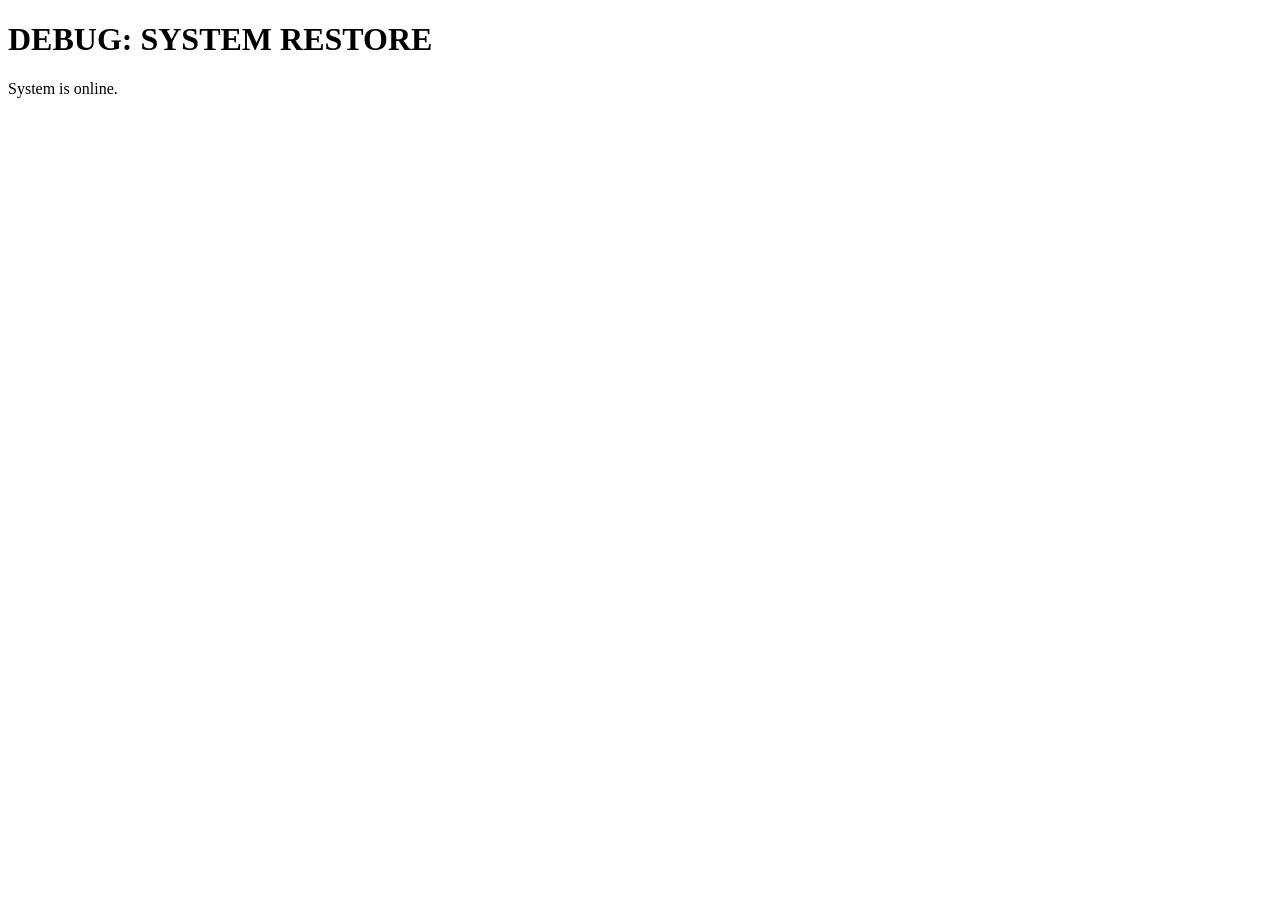
==== index.html @ f0e8df09 "Initial project setup" ====
<!DOCTYPE html>
<html lang="zh-Hant">
<head>
    <meta charset="UTF-8">
    <meta name="viewport" content="width=device-width, initial-scale=1.0">
    <title>DEBUG: SYSTEM RESTORE</title>
</head>
<body>
    <h1>DEBUG: SYSTEM RESTORE</h1>
    <p>System is online.</p>
</body>
</html>
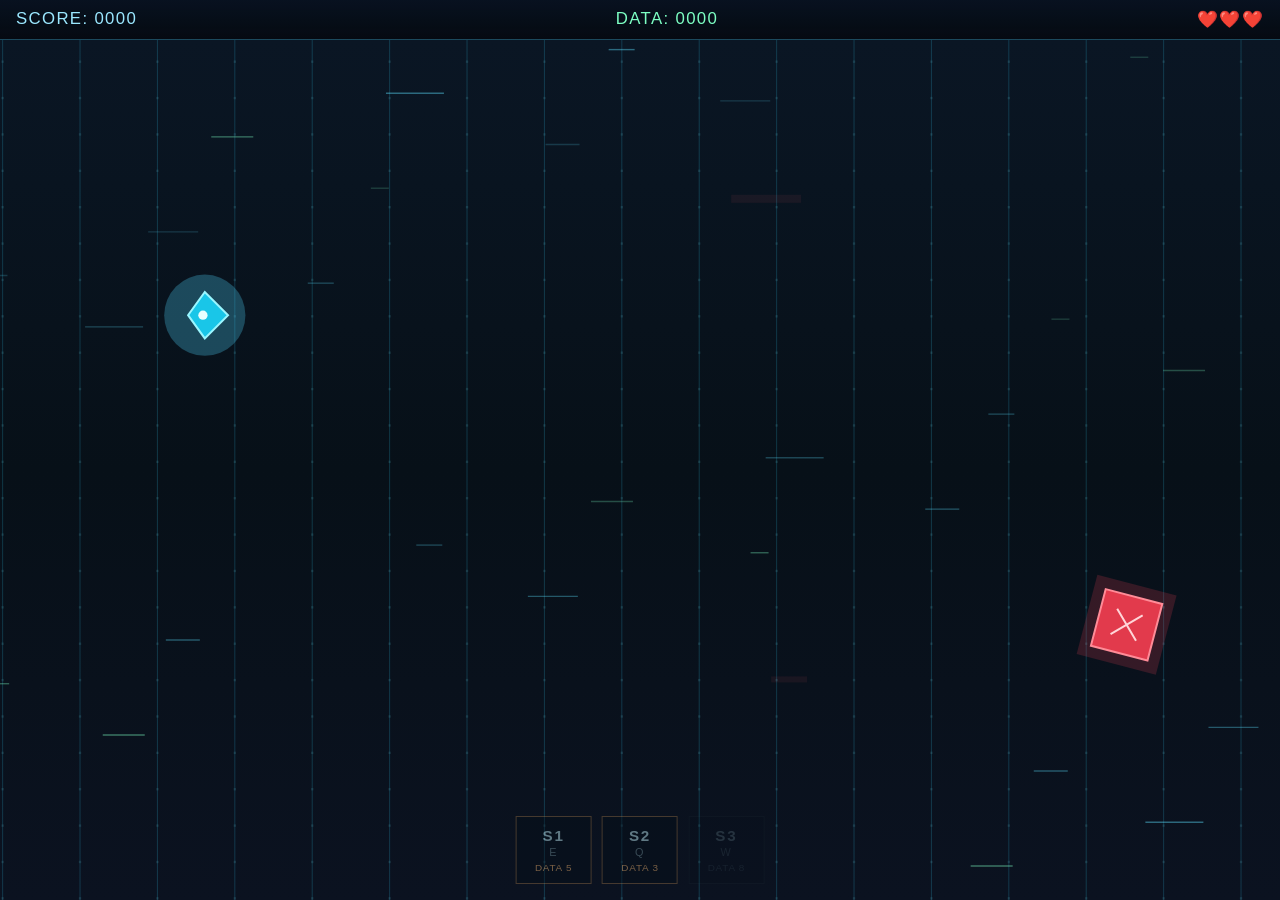
==== commit 4e7105b3: "Add files via upload" ====
--- a/index.html
+++ b/index.html
@@ -1,12 +1,147 @@
-<!DOCTYPE html>
-<html lang="zh-Hant">
-<head>
-    <meta charset="UTF-8">
-    <meta name="viewport" content="width=device-width, initial-scale=1.0">
-    <title>DEBUG: SYSTEM RESTORE</title>
-</head>
-<body>
-    <h1>DEBUG: SYSTEM RESTORE</h1>
-    <p>System is online.</p>
-</body>
+<!DOCTYPE html>
+<html lang="zh-Hant">
+<head>
+    <meta charset="UTF-8">
+    <meta
+        name="viewport"
+        content="width=device-width, initial-scale=1.0, maximum-scale=1.0, user-scalable=no"
+    >
+    <meta name="apple-mobile-web-app-capable" content="yes">
+
+    <title>DEBUG: SYSTEM RESTORE</title>
+
+    <link rel="stylesheet" href="css/style.css">
+</head>
+
+<body>
+
+<div id="app">
+
+    <header class="hud" aria-live="polite">
+
+        <div class="hud-item hud-score">
+            SCORE: <span id="score">0000</span>
+        </div>
+
+        <div class="hud-item hud-data">
+            DATA: <span id="data-count">0000</span>
+        </div>
+
+        <div
+            class="hud-item hud-hp"
+            id="hp"
+            aria-label="HP"
+        >
+            ❤️❤️❤️
+        </div>
+
+    </header>
+
+
+    <main id="playfield">
+
+        <canvas
+            id="game"
+            aria-label="DEBUG SYSTEM RESTORE game area"
+        ></canvas>
+
+
+        <!-- 技能按鈕 -->
+        <div id="skill-hud" aria-label="Skills">
+
+            <button
+                class="skill-button"
+                id="skill-s1"
+                type="button"
+            >
+                <span class="skill-name">S1</span>
+                <span class="skill-key">E</span>
+                <span class="skill-status">READY</span>
+            </button>
+
+
+            <button
+                class="skill-button"
+                id="skill-s2"
+                type="button"
+            >
+                <span class="skill-name">S2</span>
+                <span class="skill-key">Q</span>
+                <span class="skill-status">READY</span>
+            </button>
+
+
+            <button
+                class="skill-button skill-locked"
+                id="skill-s3"
+                type="button"
+            >
+                <span class="skill-name">S3</span>
+                <span class="skill-key">W</span>
+                <span class="skill-status">LOCKED</span>
+            </button>
+
+        </div>
+
+
+        <!-- Game Over -->
+        <div
+            id="game-over"
+            class="overlay hidden"
+            role="dialog"
+            aria-modal="true"
+        >
+
+            <div class="overlay-panel">
+
+                <p class="overlay-kicker">
+                    CORRUPTION CRITICAL
+                </p>
+
+                <h1>SYSTEM FAILURE</h1>
+
+                <p class="overlay-stat">
+                    SCORE
+                    <span id="final-score">0000</span>
+                </p>
+
+                <p class="overlay-stat">
+                    DATA
+                    <span id="final-data">0000</span>
+                </p>
+
+                <button
+                    id="restart-btn"
+                    type="button"
+                >
+                    RESTART
+                </button>
+
+                <p class="overlay-hint">
+                    TAP / SPACE TO REBOOT
+                </p>
+
+            </div>
+
+        </div>
+
+    </main>
+
+</div>
+
+
+<script src="js/config.js"></script>
+<script src="js/difficulty.js"></script>
+<script src="js/state.js"></script>
+<script src="js/player.js"></script>
+<script src="js/obstacles.js"></script>
+<script src="js/collectibles.js"></script>
+<script src="js/patterns.js"></script>
+<script src="js/collision.js"></script>
+<script src="js/render.js"></script>
+<script src="js/input.js"></script>
+<script src="js/game.js"></script>
+<script src="js/main.js"></script>
+
+</body>
 </html>
--- a/css/style.css
+++ b/css/style.css
@@ -0,0 +1,476 @@
+*,
+*::before,
+*::after {
+    box-sizing: border-box;
+    margin: 0;
+    padding: 0;
+}
+
+html,
+body {
+    width: 100%;
+    height: 100%;
+    min-height: 100%;
+
+    overflow: hidden;
+
+    background: #05080f;
+    color: #c8f7ff;
+
+    font-family:
+        "Segoe UI",
+        "Noto Sans TC",
+        sans-serif;
+
+    touch-action: none;
+    user-select: none;
+    -webkit-user-select: none;
+}
+
+#app {
+    display: flex;
+    flex-direction: column;
+
+    width: 100%;
+    height: 100%;
+
+    min-height: 100vh;
+    min-height: 100dvh;
+}
+
+
+.hud {
+    display: flex;
+    align-items: center;
+    justify-content: space-between;
+
+    gap: 0.5rem;
+
+    padding: 0.55rem 1rem;
+
+    background:
+        linear-gradient(
+            180deg,
+            rgba(8, 18, 32, 0.96),
+            rgba(5, 10, 18, 0.88)
+        );
+
+    border-bottom:
+        1px solid
+        rgba(80, 220, 255, 0.28);
+
+    font-variant-numeric: tabular-nums;
+
+    letter-spacing: 0.08em;
+
+    font-size:
+        clamp(
+            0.85rem,
+            2.6vw,
+            1.05rem
+        );
+
+    flex-shrink: 0;
+
+    z-index: 2;
+}
+
+.hud-item {
+    white-space: nowrap;
+}
+
+.hud-score {
+    color: #9be8ff;
+}
+
+.hud-data {
+    color: #7dffc3;
+}
+
+.hud.inverted {
+    border-bottom-color:
+        rgba(199, 125, 255, 0.7);
+
+    box-shadow:
+        0 0 18px
+        rgba(170, 80, 255, 0.35);
+}
+
+.hud.inverted .hud-score,
+.hud.inverted .hud-data {
+    color: #e2b6ff;
+}
+
+
+/* =========================
+   PLAYFIELD
+   ========================= */
+
+#playfield {
+    position: relative;
+
+    flex: 1 1 0;
+
+    height: 0;
+    min-height: 0;
+
+    width: 100%;
+
+    background: #05080f;
+}
+
+#game {
+    position: absolute;
+
+    inset: 0;
+
+    display: block;
+
+    width: 100%;
+    height: 100%;
+
+    cursor: pointer;
+
+    touch-action: none;
+}
+
+
+/* =========================
+   SKILL HUD
+   ========================= */
+
+#skill-hud {
+    position: absolute;
+
+    left: 50%;
+
+    bottom:
+        clamp(
+            0.65rem,
+            3vw,
+            1rem
+        );
+
+    transform: translateX(-50%);
+
+    display: flex;
+
+    gap: 0.65rem;
+
+    z-index: 4;
+
+    pointer-events: auto;
+}
+
+.skill-button {
+    position: relative;
+
+    width: 76px;
+    min-height: 68px;
+
+    border:
+        1px solid
+        rgba(125, 255, 195, 0.65);
+
+    background:
+        rgba(5, 15, 25, 0.88);
+
+    color: #c8f7ff;
+
+    display: flex;
+
+    flex-direction: column;
+
+    align-items: center;
+    justify-content: center;
+
+    gap: 0.1rem;
+
+    cursor: pointer;
+
+    font-family: inherit;
+
+    -webkit-tap-highlight-color: transparent;
+
+    transition:
+        transform 0.08s ease,
+        background 0.12s ease,
+        opacity 0.2s ease,
+        box-shadow 0.15s ease;
+}
+
+.skill-button:active {
+    transform: scale(0.92);
+
+    background:
+        rgba(125, 255, 195, 0.18);
+
+    box-shadow:
+        0 0 18px
+        rgba(125, 255, 195, 0.2);
+}
+
+.skill-name {
+    font-size: 0.95rem;
+
+    font-weight: 700;
+
+    letter-spacing: 0.12em;
+}
+
+.skill-key {
+    font-size: 0.68rem;
+
+    color:
+        rgba(200, 247, 255, 0.55);
+
+    letter-spacing: 0.12em;
+}
+
+.skill-status {
+    margin-top: 0.15rem;
+
+    font-size: 0.62rem;
+
+    color: #7dffc3;
+
+    letter-spacing: 0.08em;
+
+    font-variant-numeric: tabular-nums;
+}
+
+
+/* Skill cooldown */
+
+.skill-button.cooldown {
+    opacity: 0.48;
+
+    border-color:
+        rgba(200, 247, 255, 0.25);
+}
+
+.skill-button.cooldown .skill-status {
+    color: #9be8ff;
+}
+
+
+/* DATA 不足 */
+
+.skill-button.not-enough-data {
+    border-color:
+        rgba(255, 180, 100, 0.55);
+}
+
+.skill-button.not-enough-data .skill-status {
+    color: #ffbd72;
+}
+
+
+/* S3 尚未解鎖 */
+
+.skill-button.skill-locked {
+    opacity: 0.32;
+
+    border-color:
+        rgba(200, 247, 255, 0.18);
+}
+
+.skill-button.skill-locked .skill-status {
+    color:
+        rgba(200, 247, 255, 0.45);
+}
+
+
+/* 電腦 */
+
+@media (min-width: 768px) {
+
+    #skill-hud {
+        opacity: 0.45;
+    }
+
+    .skill-button:hover {
+        opacity: 1;
+
+        border-color: #7dffc3;
+
+        box-shadow:
+            0 0 18px
+            rgba(125, 255, 195, 0.16);
+    }
+}
+
+
+/* 平板 / 手機 */
+
+@media (max-width: 767px) {
+
+    #skill-hud {
+        right: 0.8rem;
+
+        gap: 0.55rem;
+    }
+
+    .skill-button {
+        width: 4.1rem;
+        height: 4.1rem;
+    }
+}
+
+
+/* 小螢幕 */
+
+@media (max-width: 520px) {
+
+    .hud {
+        padding:
+            0.45rem
+            0.7rem;
+
+        letter-spacing: 0.04em;
+    }
+
+    #skill-hud {
+        gap: 0.4rem;
+    }
+
+    .skill-button {
+        width: 68px;
+        min-height: 62px;
+    }
+}
+
+
+/* 橫向平板 */
+
+@media (orientation: landscape)
+and (max-height: 500px) {
+
+    #skill-hud {
+        bottom: 0.45rem;
+    }
+
+    .skill-button {
+        width: 64px;
+        min-height: 54px;
+    }
+}
+
+
+/* =========================
+   GAME OVER
+   ========================= */
+
+.overlay {
+    position: absolute;
+
+    inset: 0;
+
+    display: flex;
+
+    align-items: center;
+    justify-content: center;
+
+    background:
+        rgba(3, 6, 12, 0.72);
+
+    backdrop-filter: blur(4px);
+
+    z-index: 5;
+}
+
+.overlay.hidden {
+    display: none;
+}
+
+.overlay-panel {
+    text-align: center;
+
+    padding:
+        1.6rem
+        1.8rem;
+
+    border:
+        1px solid
+        rgba(255, 90, 90, 0.45);
+
+    background:
+        rgba(12, 8, 16, 0.92);
+
+    box-shadow:
+        0 0 32px
+        rgba(255, 60, 80, 0.18);
+
+    max-width: 92vw;
+}
+
+.overlay-kicker {
+    color: #ff7a86;
+
+    letter-spacing: 0.28em;
+
+    font-size: 0.72rem;
+
+    margin-bottom: 0.45rem;
+}
+
+.overlay-panel h1 {
+    font-size:
+        clamp(
+            1.4rem,
+            5vw,
+            2.1rem
+        );
+
+    letter-spacing: 0.12em;
+
+    color: #ffe8ea;
+
+    margin-bottom: 1rem;
+}
+
+.overlay-stat {
+    color: #9be8ff;
+
+    letter-spacing: 0.16em;
+
+    margin: 0.2rem 0;
+}
+
+#restart-btn {
+    margin-top: 1.15rem;
+
+    padding:
+        0.7rem
+        1.6rem;
+
+    border:
+        1px solid
+        #7dffc3;
+
+    background: transparent;
+
+    color: #7dffc3;
+
+    letter-spacing: 0.22em;
+
+    font-size: 0.9rem;
+
+    cursor: pointer;
+}
+
+#restart-btn:active {
+    background:
+        rgba(125, 255, 195, 0.14);
+}
+
+.overlay-hint {
+    margin-top: 0.75rem;
+
+    color:
+        rgba(200, 247, 255, 0.55);
+
+    font-size: 0.72rem;
+
+    letter-spacing: 0.14em;
+}
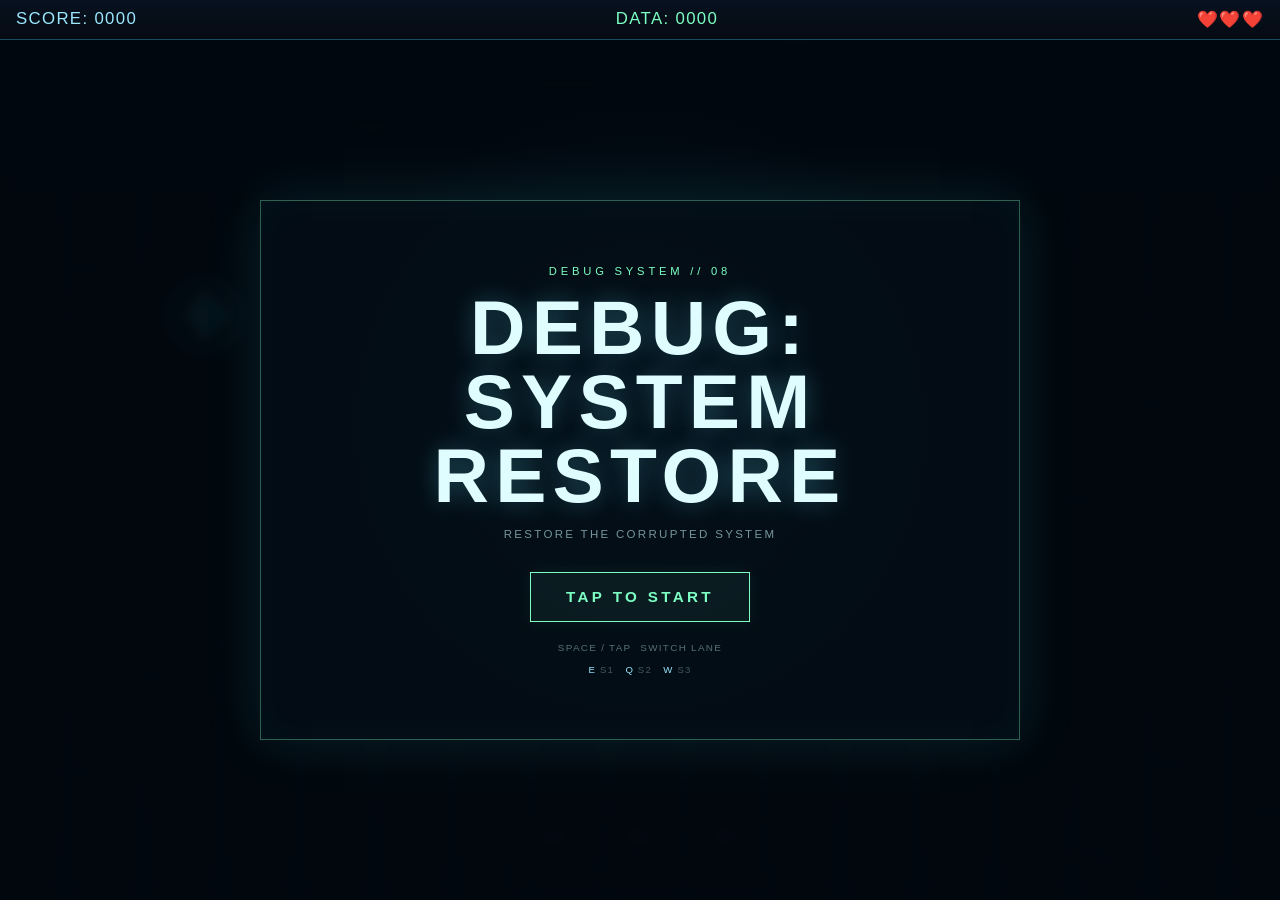
==== commit 30a008b5: "Add files via upload" ====
--- a/index.html
+++ b/index.html
@@ -1,147 +1,186 @@
-<!DOCTYPE html>
-<html lang="zh-Hant">
-<head>
-    <meta charset="UTF-8">
-    <meta
-        name="viewport"
-        content="width=device-width, initial-scale=1.0, maximum-scale=1.0, user-scalable=no"
-    >
-    <meta name="apple-mobile-web-app-capable" content="yes">
-
-    <title>DEBUG: SYSTEM RESTORE</title>
-
-    <link rel="stylesheet" href="css/style.css">
-</head>
-
-<body>
-
-<div id="app">
-
-    <header class="hud" aria-live="polite">
-
-        <div class="hud-item hud-score">
-            SCORE: <span id="score">0000</span>
-        </div>
-
-        <div class="hud-item hud-data">
-            DATA: <span id="data-count">0000</span>
-        </div>
-
-        <div
-            class="hud-item hud-hp"
-            id="hp"
-            aria-label="HP"
-        >
-            ❤️❤️❤️
-        </div>
-
-    </header>
-
-
-    <main id="playfield">
-
-        <canvas
-            id="game"
-            aria-label="DEBUG SYSTEM RESTORE game area"
-        ></canvas>
-
-
-        <!-- 技能按鈕 -->
-        <div id="skill-hud" aria-label="Skills">
-
-            <button
-                class="skill-button"
-                id="skill-s1"
-                type="button"
-            >
-                <span class="skill-name">S1</span>
-                <span class="skill-key">E</span>
-                <span class="skill-status">READY</span>
-            </button>
-
-
-            <button
-                class="skill-button"
-                id="skill-s2"
-                type="button"
-            >
-                <span class="skill-name">S2</span>
-                <span class="skill-key">Q</span>
-                <span class="skill-status">READY</span>
-            </button>
-
-
-            <button
-                class="skill-button skill-locked"
-                id="skill-s3"
-                type="button"
-            >
-                <span class="skill-name">S3</span>
-                <span class="skill-key">W</span>
-                <span class="skill-status">LOCKED</span>
-            </button>
-
-        </div>
-
-
-        <!-- Game Over -->
-        <div
-            id="game-over"
-            class="overlay hidden"
-            role="dialog"
-            aria-modal="true"
-        >
-
-            <div class="overlay-panel">
-
-                <p class="overlay-kicker">
-                    CORRUPTION CRITICAL
-                </p>
-
-                <h1>SYSTEM FAILURE</h1>
-
-                <p class="overlay-stat">
-                    SCORE
-                    <span id="final-score">0000</span>
-                </p>
-
-                <p class="overlay-stat">
-                    DATA
-                    <span id="final-data">0000</span>
-                </p>
-
-                <button
-                    id="restart-btn"
-                    type="button"
-                >
-                    RESTART
-                </button>
-
-                <p class="overlay-hint">
-                    TAP / SPACE TO REBOOT
-                </p>
-
-            </div>
-
-        </div>
-
-    </main>
-
-</div>
-
-
-<script src="js/config.js"></script>
-<script src="js/difficulty.js"></script>
-<script src="js/state.js"></script>
-<script src="js/player.js"></script>
-<script src="js/obstacles.js"></script>
-<script src="js/collectibles.js"></script>
-<script src="js/patterns.js"></script>
-<script src="js/collision.js"></script>
-<script src="js/render.js"></script>
-<script src="js/input.js"></script>
-<script src="js/game.js"></script>
-<script src="js/main.js"></script>
-
-</body>
+<!DOCTYPE html>
+<html lang="zh-Hant">
+<head>
+    <meta charset="UTF-8">
+    <meta
+        name="viewport"
+        content="width=device-width, initial-scale=1.0, maximum-scale=1.0, user-scalable=no"
+    >
+    <meta name="apple-mobile-web-app-capable" content="yes">
+
+    <title>DEBUG: SYSTEM RESTORE</title>
+
+    <link rel="stylesheet" href="css/style.css">
+</head>
+
+<body>
+
+<div id="app">
+
+    <header class="hud" aria-live="polite">
+
+        <div class="hud-item hud-score">
+            SCORE: <span id="score">0000</span>
+        </div>
+
+        <div class="hud-item hud-data">
+            DATA: <span id="data-count">0000</span>
+        </div>
+
+        <div
+            class="hud-item hud-hp"
+            id="hp"
+            aria-label="HP"
+        >
+            ❤️❤️❤️
+        </div>
+
+    </header>
+
+
+    <main id="playfield">
+
+        <canvas
+            id="game"
+            aria-label="DEBUG SYSTEM RESTORE game area"
+        ></canvas>
+
+
+        <!-- 技能按鈕 -->
+        <div id="skill-hud" aria-label="Skills">
+
+            <button
+                class="skill-button"
+                id="skill-s1"
+                type="button"
+            >
+                <span class="skill-name">S1</span>
+                <span class="skill-key">E</span>
+                <span class="skill-status">READY</span>
+            </button>
+
+
+            <button
+                class="skill-button"
+                id="skill-s2"
+                type="button"
+            >
+                <span class="skill-name">S2</span>
+                <span class="skill-key">Q</span>
+                <span class="skill-status">READY</span>
+            </button>
+
+
+            <button
+                class="skill-button"
+                id="skill-s3"
+                type="button"
+            >
+                <span class="skill-name">S3</span>
+                <span class="skill-key">W</span>
+                <span class="skill-status">LOCKED</span>
+            </button>
+
+        </div>
+
+
+        <div id="start-screen" class="overlay start-screen" role="dialog" aria-modal="true">
+            <div class="start-panel">
+                <p class="start-kicker">DEBUG SYSTEM // 08</p>
+                <h1>DEBUG:<br>SYSTEM RESTORE</h1>
+                <p class="start-subtitle">RESTORE THE CORRUPTED SYSTEM</p>
+                <button id="start-btn" type="button" class="start-btn">TAP TO START</button>
+                <div class="start-controls">
+                    <span>SPACE / TAP</span><span>SWITCH LANE</span>
+                </div>
+                <div class="start-skills"><span>E</span> S1&nbsp;&nbsp; <span>Q</span> S2&nbsp;&nbsp; <span>W</span> S3</div>
+            </div>
+        </div>
+
+        <div id="boss-hud" class="boss-hud hidden" aria-live="polite">
+            <div class="boss-title">SYSTEM CORRUPTION // BOSS</div>
+            <div class="boss-bar"><div id="boss-hp-fill" class="boss-hp-fill"></div></div>
+            <div id="boss-hp-text" class="boss-hp-text">BOSS 24 / 24</div>
+        </div>
+
+        <div id="boss-warning" class="boss-warning hidden">
+            <div class="boss-warning-kicker">WARNING</div>
+            <div class="boss-warning-title">BOSS DETECTED</div>
+            <div class="boss-warning-sub">INCOMING FIRE // SYSTEM OVERRIDE</div>
+        </div>
+
+        <div id="victory" class="overlay hidden" role="dialog" aria-modal="true">
+            <div class="overlay-panel victory-panel">
+                <p class="overlay-kicker">SYSTEM RESTORED</p>
+                <h1>MISSION COMPLETE</h1>
+                <p class="overlay-stat">SCORE <span id="victory-score">0000</span></p>
+                <p class="overlay-stat">DATA <span id="victory-data">0000</span></p>
+                <p class="overlay-hint">THE CORRUPTION HAS BEEN CLEARED</p>
+                <button id="victory-restart-btn" type="button">PLAY AGAIN</button>
+                <p class="overlay-hint">TAP / SPACE TO REBOOT</p>
+            </div>
+        </div>
+
+        <!-- Game Over -->
+        <div
+            id="game-over"
+            class="overlay hidden"
+            role="dialog"
+            aria-modal="true"
+        >
+
+            <div class="overlay-panel">
+
+                <p class="overlay-kicker">
+                    CORRUPTION CRITICAL
+                </p>
+
+                <h1>SYSTEM FAILURE</h1>
+
+                <p class="overlay-stat">
+                    SCORE
+                    <span id="final-score">0000</span>
+                </p>
+
+                <p class="overlay-stat">
+                    DATA
+                    <span id="final-data">0000</span>
+                </p>
+
+                <button
+                    id="restart-btn"
+                    type="button"
+                >
+                    RESTART
+                </button>
+
+                <p class="overlay-hint">
+                    TAP / SPACE TO REBOOT
+                </p>
+
+            </div>
+
+        </div>
+
+    </main>
+
+</div>
+
+
+<script src="js/audio.js"></script>
+<script src="js/config.js"></script>
+<script src="js/difficulty.js"></script>
+<script src="js/state.js"></script>
+<script src="js/player.js"></script>
+<script src="js/obstacles.js"></script>
+<script src="js/collectibles.js"></script>
+<script src="js/patterns.js"></script>
+<script src="js/collision.js"></script>
+<script src="js/boss.js"></script>
+<script src="js/render.js"></script>
+<script src="js/input.js"></script>
+<script src="js/game.js"></script>
+<script src="js/main.js"></script>
+
+</body>
 </html>
--- a/css/style.css
+++ b/css/style.css
@@ -1,476 +1,705 @@
-*,
-*::before,
-*::after {
-    box-sizing: border-box;
-    margin: 0;
-    padding: 0;
-}
-
-html,
-body {
-    width: 100%;
-    height: 100%;
-    min-height: 100%;
-
-    overflow: hidden;
-
-    background: #05080f;
-    color: #c8f7ff;
-
-    font-family:
-        "Segoe UI",
-        "Noto Sans TC",
-        sans-serif;
-
-    touch-action: none;
-    user-select: none;
-    -webkit-user-select: none;
-}
-
-#app {
-    display: flex;
-    flex-direction: column;
-
-    width: 100%;
-    height: 100%;
-
-    min-height: 100vh;
-    min-height: 100dvh;
-}
-
-
-.hud {
-    display: flex;
-    align-items: center;
-    justify-content: space-between;
-
-    gap: 0.5rem;
-
-    padding: 0.55rem 1rem;
-
-    background:
-        linear-gradient(
-            180deg,
-            rgba(8, 18, 32, 0.96),
-            rgba(5, 10, 18, 0.88)
-        );
-
-    border-bottom:
-        1px solid
-        rgba(80, 220, 255, 0.28);
-
-    font-variant-numeric: tabular-nums;
-
-    letter-spacing: 0.08em;
-
-    font-size:
-        clamp(
-            0.85rem,
-            2.6vw,
-            1.05rem
-        );
-
-    flex-shrink: 0;
-
-    z-index: 2;
-}
-
-.hud-item {
-    white-space: nowrap;
-}
-
-.hud-score {
-    color: #9be8ff;
-}
-
-.hud-data {
-    color: #7dffc3;
-}
-
-.hud.inverted {
-    border-bottom-color:
-        rgba(199, 125, 255, 0.7);
-
-    box-shadow:
-        0 0 18px
-        rgba(170, 80, 255, 0.35);
-}
-
-.hud.inverted .hud-score,
-.hud.inverted .hud-data {
-    color: #e2b6ff;
-}
-
-
-/* =========================
-   PLAYFIELD
-   ========================= */
-
-#playfield {
-    position: relative;
-
-    flex: 1 1 0;
-
-    height: 0;
-    min-height: 0;
-
-    width: 100%;
-
-    background: #05080f;
-}
-
-#game {
-    position: absolute;
-
-    inset: 0;
-
-    display: block;
-
-    width: 100%;
-    height: 100%;
-
-    cursor: pointer;
-
-    touch-action: none;
-}
-
-
-/* =========================
-   SKILL HUD
-   ========================= */
-
-#skill-hud {
-    position: absolute;
-
-    left: 50%;
-
-    bottom:
-        clamp(
-            0.65rem,
-            3vw,
-            1rem
-        );
-
-    transform: translateX(-50%);
-
-    display: flex;
-
-    gap: 0.65rem;
-
-    z-index: 4;
-
-    pointer-events: auto;
-}
-
-.skill-button {
-    position: relative;
-
-    width: 76px;
-    min-height: 68px;
-
-    border:
-        1px solid
-        rgba(125, 255, 195, 0.65);
-
-    background:
-        rgba(5, 15, 25, 0.88);
-
-    color: #c8f7ff;
-
-    display: flex;
-
-    flex-direction: column;
-
-    align-items: center;
-    justify-content: center;
-
-    gap: 0.1rem;
-
-    cursor: pointer;
-
-    font-family: inherit;
-
-    -webkit-tap-highlight-color: transparent;
-
-    transition:
-        transform 0.08s ease,
-        background 0.12s ease,
-        opacity 0.2s ease,
-        box-shadow 0.15s ease;
-}
-
-.skill-button:active {
-    transform: scale(0.92);
-
-    background:
-        rgba(125, 255, 195, 0.18);
-
-    box-shadow:
-        0 0 18px
-        rgba(125, 255, 195, 0.2);
-}
-
-.skill-name {
-    font-size: 0.95rem;
-
-    font-weight: 700;
-
-    letter-spacing: 0.12em;
-}
-
-.skill-key {
-    font-size: 0.68rem;
-
-    color:
-        rgba(200, 247, 255, 0.55);
-
-    letter-spacing: 0.12em;
-}
-
-.skill-status {
-    margin-top: 0.15rem;
-
-    font-size: 0.62rem;
-
-    color: #7dffc3;
-
-    letter-spacing: 0.08em;
-
-    font-variant-numeric: tabular-nums;
-}
-
-
-/* Skill cooldown */
-
-.skill-button.cooldown {
-    opacity: 0.48;
-
-    border-color:
-        rgba(200, 247, 255, 0.25);
-}
-
-.skill-button.cooldown .skill-status {
-    color: #9be8ff;
-}
-
-
-/* DATA 不足 */
-
-.skill-button.not-enough-data {
-    border-color:
-        rgba(255, 180, 100, 0.55);
-}
-
-.skill-button.not-enough-data .skill-status {
-    color: #ffbd72;
-}
-
-
-/* S3 尚未解鎖 */
-
-.skill-button.skill-locked {
-    opacity: 0.32;
-
-    border-color:
-        rgba(200, 247, 255, 0.18);
-}
-
-.skill-button.skill-locked .skill-status {
-    color:
-        rgba(200, 247, 255, 0.45);
-}
-
-
-/* 電腦 */
-
-@media (min-width: 768px) {
-
-    #skill-hud {
-        opacity: 0.45;
-    }
-
-    .skill-button:hover {
-        opacity: 1;
-
-        border-color: #7dffc3;
-
-        box-shadow:
-            0 0 18px
-            rgba(125, 255, 195, 0.16);
-    }
-}
-
-
-/* 平板 / 手機 */
-
-@media (max-width: 767px) {
-
-    #skill-hud {
-        right: 0.8rem;
-
-        gap: 0.55rem;
-    }
-
-    .skill-button {
-        width: 4.1rem;
-        height: 4.1rem;
-    }
-}
-
-
-/* 小螢幕 */
-
-@media (max-width: 520px) {
-
-    .hud {
-        padding:
-            0.45rem
-            0.7rem;
-
-        letter-spacing: 0.04em;
-    }
-
-    #skill-hud {
-        gap: 0.4rem;
-    }
-
-    .skill-button {
-        width: 68px;
-        min-height: 62px;
-    }
-}
-
-
-/* 橫向平板 */
-
-@media (orientation: landscape)
-and (max-height: 500px) {
-
-    #skill-hud {
-        bottom: 0.45rem;
-    }
-
-    .skill-button {
-        width: 64px;
-        min-height: 54px;
-    }
-}
-
-
-/* =========================
-   GAME OVER
-   ========================= */
-
-.overlay {
-    position: absolute;
-
-    inset: 0;
-
-    display: flex;
-
-    align-items: center;
-    justify-content: center;
-
-    background:
-        rgba(3, 6, 12, 0.72);
-
-    backdrop-filter: blur(4px);
-
-    z-index: 5;
-}
-
-.overlay.hidden {
-    display: none;
-}
-
-.overlay-panel {
-    text-align: center;
-
-    padding:
-        1.6rem
-        1.8rem;
-
-    border:
-        1px solid
-        rgba(255, 90, 90, 0.45);
-
-    background:
-        rgba(12, 8, 16, 0.92);
-
-    box-shadow:
-        0 0 32px
-        rgba(255, 60, 80, 0.18);
-
-    max-width: 92vw;
-}
-
-.overlay-kicker {
-    color: #ff7a86;
-
-    letter-spacing: 0.28em;
-
-    font-size: 0.72rem;
-
-    margin-bottom: 0.45rem;
-}
-
-.overlay-panel h1 {
-    font-size:
-        clamp(
-            1.4rem,
-            5vw,
-            2.1rem
-        );
-
-    letter-spacing: 0.12em;
-
-    color: #ffe8ea;
-
-    margin-bottom: 1rem;
-}
-
-.overlay-stat {
-    color: #9be8ff;
-
-    letter-spacing: 0.16em;
-
-    margin: 0.2rem 0;
-}
-
-#restart-btn {
-    margin-top: 1.15rem;
-
-    padding:
-        0.7rem
-        1.6rem;
-
-    border:
-        1px solid
-        #7dffc3;
-
-    background: transparent;
-
-    color: #7dffc3;
-
-    letter-spacing: 0.22em;
-
-    font-size: 0.9rem;
-
-    cursor: pointer;
-}
-
-#restart-btn:active {
-    background:
-        rgba(125, 255, 195, 0.14);
-}
-
-.overlay-hint {
-    margin-top: 0.75rem;
-
-    color:
-        rgba(200, 247, 255, 0.55);
-
-    font-size: 0.72rem;
-
-    letter-spacing: 0.14em;
-}+*,
+*::before,
+*::after {
+    box-sizing: border-box;
+    margin: 0;
+    padding: 0;
+}
+
+html,
+body {
+    width: 100%;
+    height: 100%;
+    min-height: 100%;
+
+    overflow: hidden;
+
+    background: #05080f;
+    color: #c8f7ff;
+
+    font-family:
+        "Segoe UI",
+        "Noto Sans TC",
+        sans-serif;
+
+    touch-action: none;
+    user-select: none;
+    -webkit-user-select: none;
+}
+
+#app {
+    display: flex;
+    flex-direction: column;
+
+    width: 100%;
+    height: 100%;
+
+    min-height: 100vh;
+    min-height: 100dvh;
+}
+
+
+.hud {
+    display: flex;
+    align-items: center;
+    justify-content: space-between;
+
+    gap: 0.5rem;
+
+    padding: 0.55rem 1rem;
+
+    background:
+        linear-gradient(
+            180deg,
+            rgba(8, 18, 32, 0.96),
+            rgba(5, 10, 18, 0.88)
+        );
+
+    border-bottom:
+        1px solid
+        rgba(80, 220, 255, 0.28);
+
+    font-variant-numeric: tabular-nums;
+
+    letter-spacing: 0.08em;
+
+    font-size:
+        clamp(
+            0.85rem,
+            2.6vw,
+            1.05rem
+        );
+
+    flex-shrink: 0;
+
+    z-index: 2;
+}
+
+.hud-item {
+    white-space: nowrap;
+}
+
+.hud-score {
+    color: #9be8ff;
+}
+
+.hud-data {
+    color: #7dffc3;
+}
+
+.hud.inverted {
+    border-bottom-color:
+        rgba(199, 125, 255, 0.7);
+
+    box-shadow:
+        0 0 18px
+        rgba(170, 80, 255, 0.35);
+}
+
+.hud.inverted .hud-score,
+.hud.inverted .hud-data {
+    color: #e2b6ff;
+}
+
+
+/* =========================
+   PLAYFIELD
+   ========================= */
+
+#playfield {
+    position: relative;
+
+    flex: 1 1 0;
+
+    height: 0;
+    min-height: 0;
+
+    width: 100%;
+
+    background: #05080f;
+}
+
+#game {
+    position: absolute;
+
+    inset: 0;
+
+    display: block;
+
+    width: 100%;
+    height: 100%;
+
+    cursor: pointer;
+
+    touch-action: none;
+}
+
+
+/* =========================
+   SKILL HUD
+   ========================= */
+
+#skill-hud {
+    position: absolute;
+
+    left: 50%;
+
+    bottom:
+        clamp(
+            0.65rem,
+            3vw,
+            1rem
+        );
+
+    transform: translateX(-50%);
+
+    display: flex;
+
+    gap: 0.65rem;
+
+    z-index: 4;
+
+    pointer-events: auto;
+}
+
+.skill-button {
+    position: relative;
+
+    width: 76px;
+    min-height: 68px;
+
+    border:
+        1px solid
+        rgba(125, 255, 195, 0.65);
+
+    background:
+        rgba(5, 15, 25, 0.88);
+
+    color: #c8f7ff;
+
+    display: flex;
+
+    flex-direction: column;
+
+    align-items: center;
+    justify-content: center;
+
+    gap: 0.1rem;
+
+    cursor: pointer;
+
+    font-family: inherit;
+
+    -webkit-tap-highlight-color: transparent;
+
+    transition:
+        transform 0.08s ease,
+        background 0.12s ease,
+        opacity 0.2s ease,
+        box-shadow 0.15s ease;
+}
+
+.skill-button:active {
+    transform: scale(0.92);
+
+    background:
+        rgba(125, 255, 195, 0.18);
+
+    box-shadow:
+        0 0 18px
+        rgba(125, 255, 195, 0.2);
+}
+
+.skill-name {
+    font-size: 0.95rem;
+
+    font-weight: 700;
+
+    letter-spacing: 0.12em;
+}
+
+.skill-key {
+    font-size: 0.68rem;
+
+    color:
+        rgba(200, 247, 255, 0.55);
+
+    letter-spacing: 0.12em;
+}
+
+.skill-status {
+    margin-top: 0.15rem;
+
+    font-size: 0.62rem;
+
+    color: #7dffc3;
+
+    letter-spacing: 0.08em;
+
+    font-variant-numeric: tabular-nums;
+}
+
+
+/* Skill cooldown */
+
+.skill-button.cooldown {
+    opacity: 0.48;
+
+    border-color:
+        rgba(200, 247, 255, 0.25);
+}
+
+.skill-button.cooldown .skill-status {
+    color: #9be8ff;
+}
+
+
+/* DATA 不足 */
+
+.skill-button.not-enough-data {
+    border-color:
+        rgba(255, 180, 100, 0.55);
+}
+
+.skill-button.not-enough-data .skill-status {
+    color: #ffbd72;
+}
+
+
+/* S3 尚未解鎖 */
+
+.skill-button.skill-locked {
+    opacity: 0.32;
+
+    border-color:
+        rgba(200, 247, 255, 0.18);
+}
+
+.skill-button.skill-locked .skill-status {
+    color:
+        rgba(200, 247, 255, 0.45);
+}
+
+
+/* 電腦 */
+
+@media (min-width: 768px) {
+
+    #skill-hud {
+        opacity: 0.45;
+    }
+
+    .skill-button:hover {
+        opacity: 1;
+
+        border-color: #7dffc3;
+
+        box-shadow:
+            0 0 18px
+            rgba(125, 255, 195, 0.16);
+    }
+}
+
+
+/* 平板 / 手機 */
+
+@media (max-width: 767px) {
+
+    #skill-hud {
+        right: 0.8rem;
+
+        gap: 0.55rem;
+    }
+
+    .skill-button {
+        width: 4.1rem;
+        height: 4.1rem;
+    }
+}
+
+
+/* 小螢幕 */
+
+@media (max-width: 520px) {
+
+    .hud {
+        padding:
+            0.45rem
+            0.7rem;
+
+        letter-spacing: 0.04em;
+    }
+
+    #skill-hud {
+        gap: 0.4rem;
+    }
+
+    .skill-button {
+        width: 68px;
+        min-height: 62px;
+    }
+}
+
+
+/* 橫向平板 */
+
+@media (orientation: landscape)
+and (max-height: 500px) {
+
+    #skill-hud {
+        bottom: 0.45rem;
+    }
+
+    .skill-button {
+        width: 64px;
+        min-height: 54px;
+    }
+}
+
+
+/* =========================
+   GAME OVER
+   ========================= */
+
+.overlay {
+    position: absolute;
+
+    inset: 0;
+
+    display: flex;
+
+    align-items: center;
+    justify-content: center;
+
+    background:
+        rgba(3, 6, 12, 0.72);
+
+    backdrop-filter: blur(4px);
+
+    z-index: 5;
+}
+
+.overlay.hidden {
+    display: none;
+}
+
+.overlay-panel {
+    text-align: center;
+
+    padding:
+        1.6rem
+        1.8rem;
+
+    border:
+        1px solid
+        rgba(255, 90, 90, 0.45);
+
+    background:
+        rgba(12, 8, 16, 0.92);
+
+    box-shadow:
+        0 0 32px
+        rgba(255, 60, 80, 0.18);
+
+    max-width: 92vw;
+}
+
+.overlay-kicker {
+    color: #ff7a86;
+
+    letter-spacing: 0.28em;
+
+    font-size: 0.72rem;
+
+    margin-bottom: 0.45rem;
+}
+
+.overlay-panel h1 {
+    font-size:
+        clamp(
+            1.4rem,
+            5vw,
+            2.1rem
+        );
+
+    letter-spacing: 0.12em;
+
+    color: #ffe8ea;
+
+    margin-bottom: 1rem;
+}
+
+.overlay-stat {
+    color: #9be8ff;
+
+    letter-spacing: 0.16em;
+
+    margin: 0.2rem 0;
+}
+
+#restart-btn {
+    margin-top: 1.15rem;
+
+    padding:
+        0.7rem
+        1.6rem;
+
+    border:
+        1px solid
+        #7dffc3;
+
+    background: transparent;
+
+    color: #7dffc3;
+
+    letter-spacing: 0.22em;
+
+    font-size: 0.9rem;
+
+    cursor: pointer;
+}
+
+#restart-btn:active {
+    background:
+        rgba(125, 255, 195, 0.14);
+}
+
+.overlay-hint {
+    margin-top: 0.75rem;
+
+    color:
+        rgba(200, 247, 255, 0.55);
+
+    font-size: 0.72rem;
+
+    letter-spacing: 0.14em;
+}
+/* =========================
+   Boss Battle HUD / Warning
+   ========================= */
+.boss-hud {
+    position: absolute;
+    top: 0.8rem;
+    left: 50%;
+    transform: translateX(-50%);
+    width: min(72vw, 520px);
+    z-index: 5;
+    text-align: center;
+    pointer-events: none;
+}
+
+.boss-hud.hidden,
+.boss-warning.hidden {
+    display: none;
+}
+
+.boss-title {
+    color: #ff8b97;
+    font-size: 0.72rem;
+    letter-spacing: 0.2em;
+    margin-bottom: 0.35rem;
+}
+
+.boss-bar {
+    width: 100%;
+    height: 10px;
+    border: 1px solid rgba(255, 139, 151, 0.7);
+    background: rgba(20, 5, 12, 0.86);
+    box-shadow: 0 0 18px rgba(255, 70, 90, 0.14);
+}
+
+.boss-hp-fill {
+    width: 100%;
+    height: 100%;
+    background: linear-gradient(90deg, #ff3f62, #ff8b97);
+    transform-origin: left center;
+    transition: transform 0.12s linear;
+}
+
+.boss-hp-text {
+    margin-top: 0.28rem;
+    color: rgba(255, 232, 234, 0.8);
+    font-size: 0.64rem;
+    letter-spacing: 0.14em;
+}
+
+.boss-warning {
+    position: absolute;
+    inset: 0;
+    z-index: 6;
+    display: flex;
+    flex-direction: column;
+    align-items: center;
+    justify-content: center;
+    background: rgba(40, 4, 12, 0.24);
+    pointer-events: none;
+    text-align: center;
+}
+
+.boss-warning-kicker {
+    color: #ff6b78;
+    font-size: 0.8rem;
+    letter-spacing: 0.38em;
+    animation: bossWarningPulse 0.45s infinite alternate;
+}
+
+.boss-warning-title {
+    margin-top: 0.35rem;
+    color: #ffe8ea;
+    font-size: clamp(2rem, 8vw, 4rem);
+    font-weight: 800;
+    letter-spacing: 0.12em;
+    text-shadow: 0 0 22px rgba(255, 70, 90, 0.45);
+}
+
+.boss-warning-sub {
+    margin-top: 0.55rem;
+    color: rgba(255, 180, 190, 0.7);
+    font-size: 0.7rem;
+    letter-spacing: 0.18em;
+}
+
+@keyframes bossWarningPulse {
+    from { opacity: 0.45; }
+    to { opacity: 1; }
+}
+
+
+/* =========================
+   START / VICTORY SCREENS
+   ========================= */
+.start-screen {
+    z-index: 10;
+    background:
+        radial-gradient(circle at 50% 45%, rgba(20, 100, 130, 0.16), transparent 42%),
+        rgba(2, 7, 13, 0.94);
+}
+
+.start-panel {
+    width: min(760px, 90vw);
+    padding: clamp(2rem, 6vw, 4rem) 1.5rem;
+    text-align: center;
+    border: 1px solid rgba(125, 255, 195, 0.35);
+    background: rgba(4, 14, 23, 0.82);
+    box-shadow: 0 0 55px rgba(70, 220, 255, 0.12), inset 0 0 35px rgba(70, 220, 255, 0.035);
+}
+
+.start-kicker {
+    color: #7dffc3;
+    font-size: 0.7rem;
+    letter-spacing: 0.34em;
+    margin-bottom: 0.9rem;
+}
+
+.start-panel h1 {
+    color: #dffcff;
+    font-size: clamp(2.1rem, 8vw, 4.8rem);
+    line-height: 0.96;
+    letter-spacing: 0.08em;
+    text-shadow: 0 0 25px rgba(92, 225, 255, 0.3);
+}
+
+.start-subtitle {
+    margin-top: 1rem;
+    color: rgba(200, 247, 255, 0.58);
+    font-size: 0.72rem;
+    letter-spacing: 0.2em;
+}
+
+.start-btn {
+    margin-top: 2rem;
+    padding: 0.95rem 2.2rem;
+    min-width: 190px;
+    border: 1px solid #7dffc3;
+    background: rgba(125, 255, 195, 0.06);
+    color: #7dffc3;
+    font: inherit;
+    font-size: 0.95rem;
+    font-weight: 700;
+    letter-spacing: 0.22em;
+    cursor: pointer;
+    box-shadow: 0 0 18px rgba(125, 255, 195, 0.08);
+    animation: startButtonPulse 1.2s ease-in-out infinite alternate;
+}
+
+.start-btn:active {
+    transform: scale(0.96);
+    background: rgba(125, 255, 195, 0.16);
+}
+
+.start-controls {
+    display: flex;
+    justify-content: center;
+    gap: 0.55rem;
+    margin-top: 1.25rem;
+    color: rgba(200, 247, 255, 0.42);
+    font-size: 0.62rem;
+    letter-spacing: 0.13em;
+}
+
+.start-skills {
+    margin-top: 0.7rem;
+    color: rgba(200, 247, 255, 0.32);
+    font-size: 0.6rem;
+    letter-spacing: 0.12em;
+}
+
+.start-skills span {
+    color: #9be8ff;
+}
+
+#victory-restart-btn {
+    margin-top: 1.25rem;
+    padding: 0.7rem 1.7rem;
+    border: 1px solid #7dffc3;
+    background: transparent;
+    color: #7dffc3;
+    font: inherit;
+    letter-spacing: 0.18em;
+    cursor: pointer;
+}
+
+#victory-restart-btn:active {
+    background: rgba(125, 255, 195, 0.14);
+}
+
+.victory-panel {
+    border-color: rgba(125, 255, 195, 0.48);
+    background: rgba(4, 15, 18, 0.94);
+    box-shadow: 0 0 42px rgba(125, 255, 195, 0.14);
+}
+
+.victory-panel .overlay-kicker {
+    color: #7dffc3;
+}
+
+.victory-panel h1 {
+    color: #e5fff4;
+    text-shadow: 0 0 20px rgba(125, 255, 195, 0.2);
+}
+
+@keyframes startButtonPulse {
+    from { opacity: 0.7; box-shadow: 0 0 12px rgba(125, 255, 195, 0.05); }
+    to { opacity: 1; box-shadow: 0 0 24px rgba(125, 255, 195, 0.16); }
+}
+
+
+/* Mobile / tablet touch polish */
+button, canvas, #playfield {
+    -webkit-tap-highlight-color: transparent;
+    -webkit-touch-callout: none;
+}
+
+button {
+    touch-action: manipulation;
+}
+
+.boss-warning {
+    animation: bossWarningScan 0.9s ease-in-out infinite alternate;
+}
+
+@keyframes bossWarningScan {
+    from { filter: brightness(0.92); }
+    to { filter: brightness(1.12); }
+}
+
